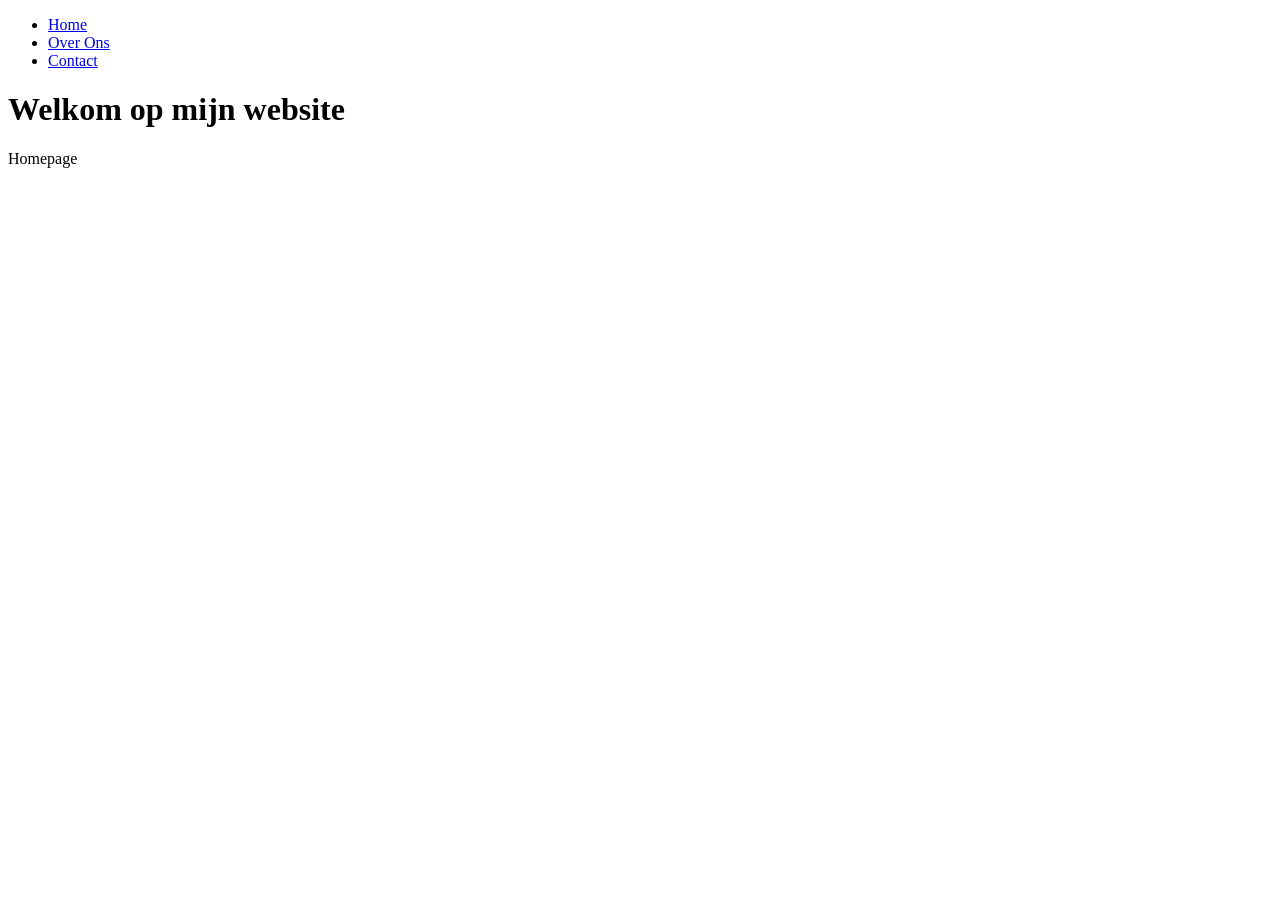
==== index.html @ 1887a1ab "Initial commit" ====
<!DOCTYPE html>
<html lang="nl">
<head>
    <meta charset="UTF-8">
    <title>Publish test</title>
    <script type="module" src="js/app.js" defer></script>
</head>
<body>
    <div id="menu_placeholder"></div>
    <div id="title_placeholder"></div>
    <div id="content_placeholder"></div>
</body>
</html>
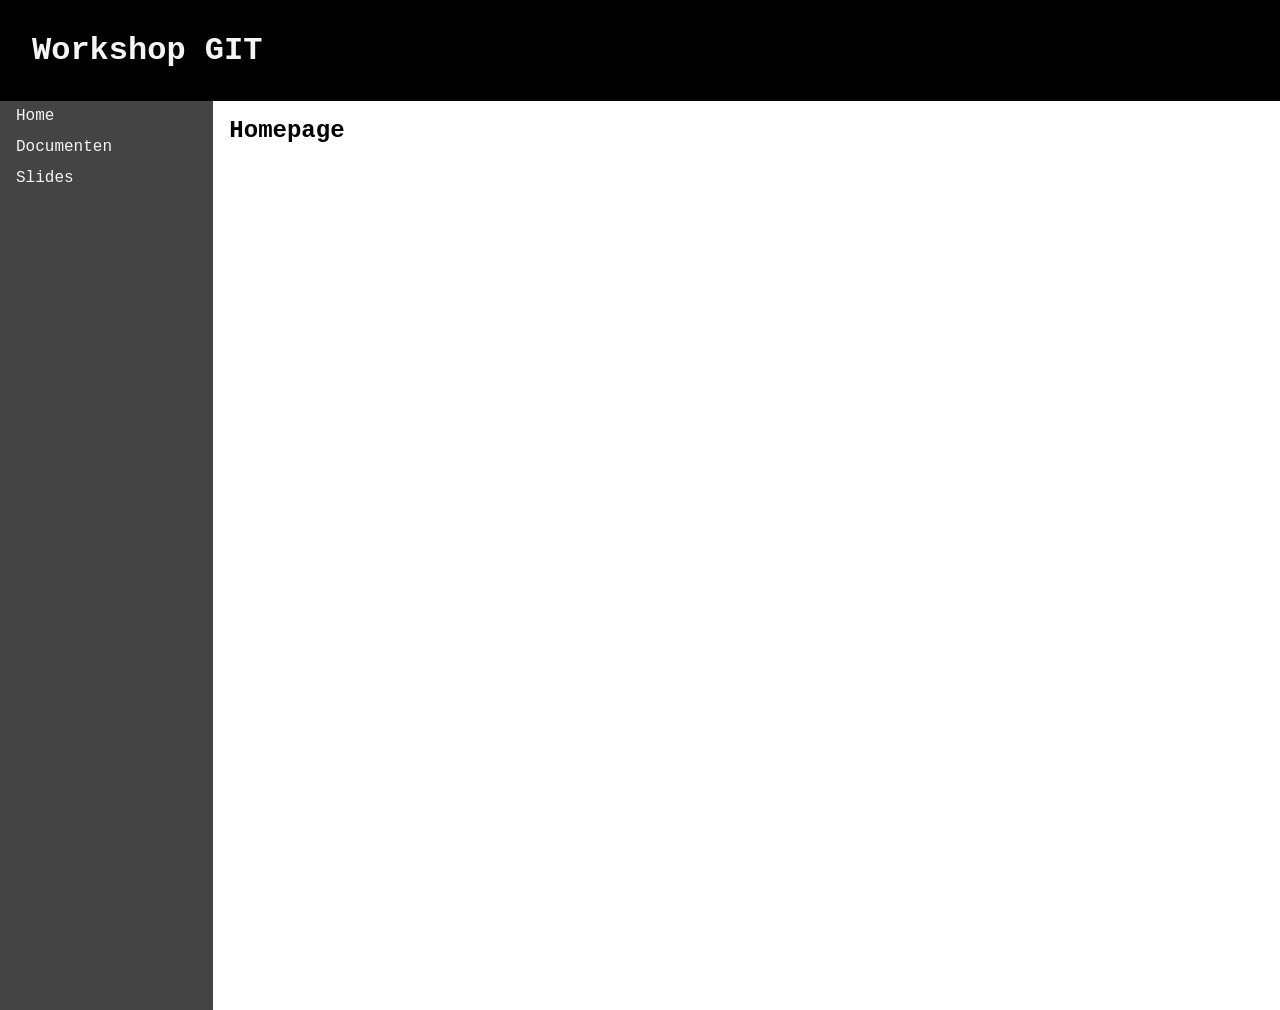
==== commit aa353311: "20260708: first commit" ====
--- a/index.html
+++ b/index.html
@@ -2,12 +2,15 @@
 <html lang="nl">
 <head>
     <meta charset="UTF-8">
-    <title>Publish test</title>
+    <title>Workshop GIT</title>
     <script type="module" src="js/app.js" defer></script>
+    <link rel="stylesheet" href="css/main.css">
 </head>
 <body>
-    <div id="menu_placeholder"></div>
-    <div id="title_placeholder"></div>
-    <div id="content_placeholder"></div>
+<div class="parent">
+    <div class="div1" id="title_placeholder"></div>
+    <div class="div2" id="menu_placeholder"></div>
+    <div class="div3" id="content_placeholder"></div>
+</div>
 </body>
 </html>
--- a/css/main.css
+++ b/css/main.css
@@ -0,0 +1,65 @@
+* {
+    margin: 0;
+    padding: 0;
+    box-sizing: border-box;
+    font-size: 16px;
+    font-family: Monospaced, Menlo, Monaco, Consolas, "Courier New", monospace;
+}
+
+.parent {
+    display: grid;
+    grid-template-columns: repeat(12, 1fr);
+    grid-template-rows: repeat(10, 1fr);
+    grid-column-gap: 0;
+    grid-row-gap: 0;
+}
+
+.div1 { grid-area: 1 / 1 / 2 / 13; }
+.div2 { grid-area: 2 / 1 / 11 / 3; }
+.div3 { grid-area: 2 / 3 / 11 / 13; }
+
+h1 {
+    font-size: 2rem;
+    padding: 1em;
+    color: whitesmoke;
+    background-color: black;
+}
+
+h2 {
+    font-size: 1.5rem;
+    margin-bottom: 1rem;
+}
+
+p {
+    line-height: 1.5;
+    padding: 1rem;
+}
+
+.div2 {
+    background-color: #444444;
+}
+
+.div3 {
+    padding: 1em;
+}
+
+.list {
+    padding: 1rem 2rem
+}
+
+.list li {
+    padding: .5rem;
+}
+
+nav > ul > li {
+    padding: .4em 1em;
+}
+
+nav > ul > li:hover {
+    background-color: #222222;
+}
+
+nav > ul > li > a {
+    color: whitesmoke;
+    text-decoration: none;
+}
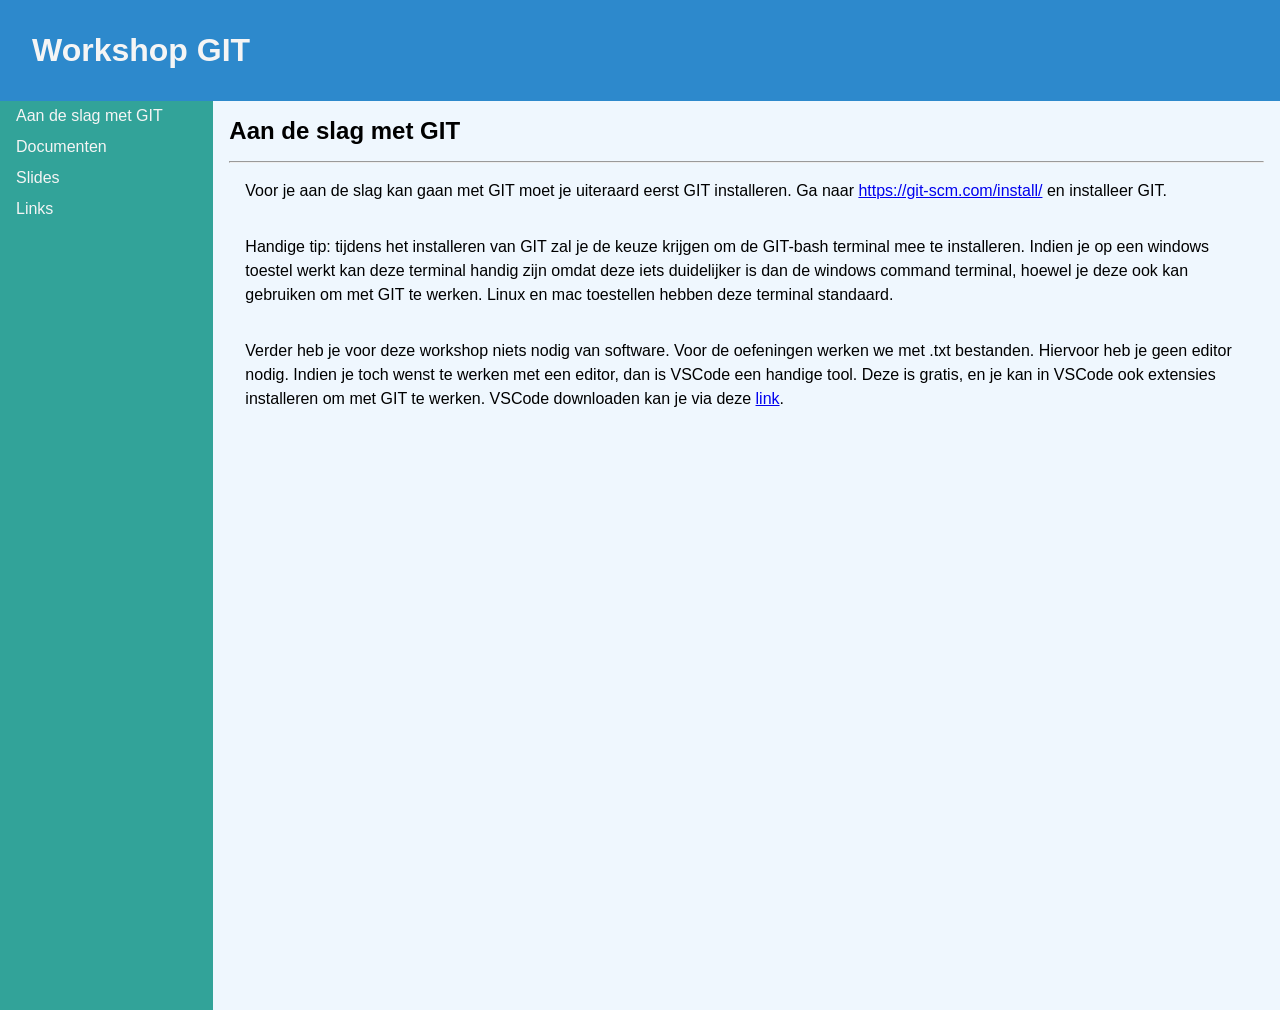
==== commit f4319d9e: "20260708: first commit" ====
--- a/index.html
+++ b/index.html
@@ -2,6 +2,8 @@
 <html lang="nl">
 <head>
     <meta charset="UTF-8">
+    <meta name="viewport" content="width=device-width, initial-scale=1.0">
+    <link rel="icon" type="image/png" href="img/git-logo.png">
     <title>Workshop GIT</title>
     <script type="module" src="js/app.js" defer></script>
     <link rel="stylesheet" href="css/main.css">
--- a/css/main.css
+++ b/css/main.css
@@ -3,7 +3,8 @@
     padding: 0;
     box-sizing: border-box;
     font-size: 16px;
-    font-family: Monospaced, Menlo, Monaco, Consolas, "Courier New", monospace;
+    font-family: Montserrat, sans-serif;
+    /*font-family: Monospaced, Menlo, Monaco, Consolas, "Courier New", monospace;*/
 }
 
 .parent {
@@ -22,7 +23,7 @@
     font-size: 2rem;
     padding: 1em;
     color: whitesmoke;
-    background-color: black;
+    background-color: #2D89CC;
 }
 
 h2 {
@@ -36,11 +37,12 @@
 }
 
 .div2 {
-    background-color: #444444;
+    background-color: #32A399;
 }
 
 .div3 {
     padding: 1em;
+    background-color: #EFF7FE;
 }
 
 .list {
@@ -56,7 +58,7 @@
 }
 
 nav > ul > li:hover {
-    background-color: #222222;
+    background-color: #19514c;
 }
 
 nav > ul > li > a {
